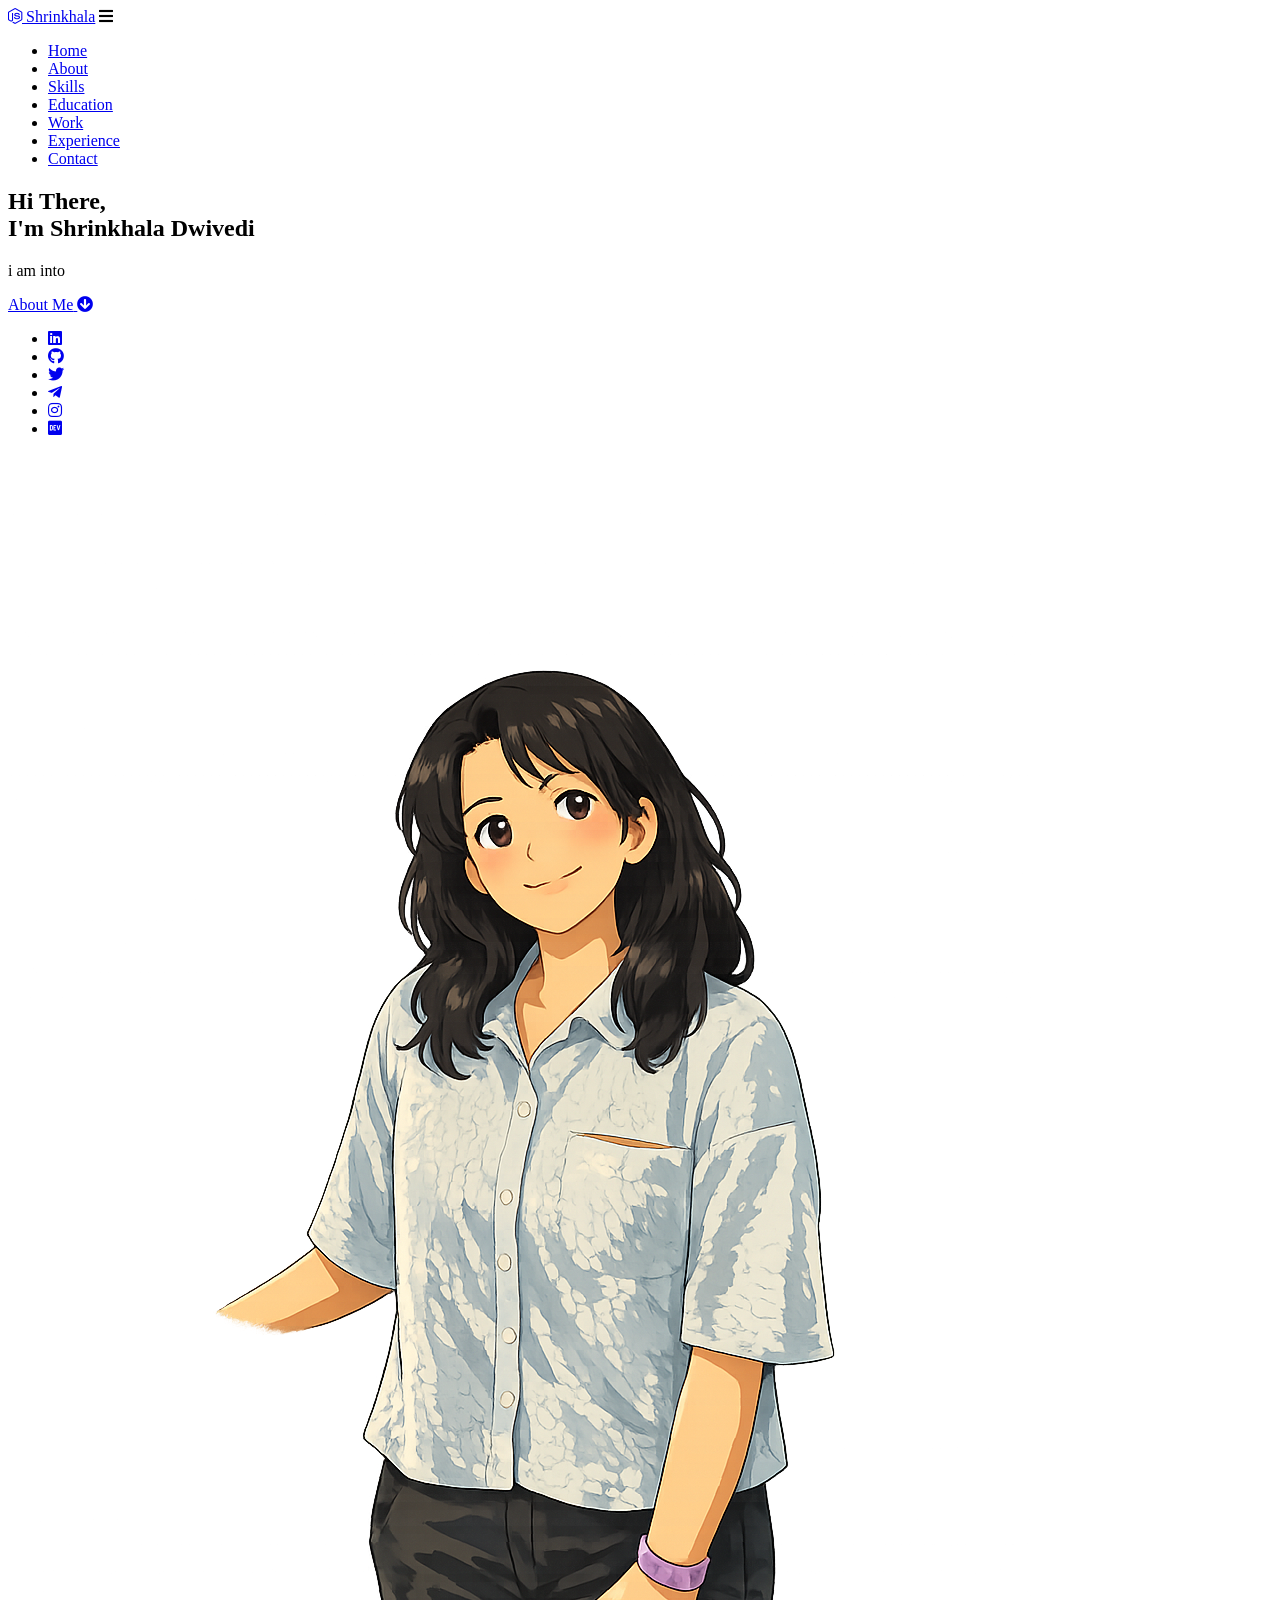
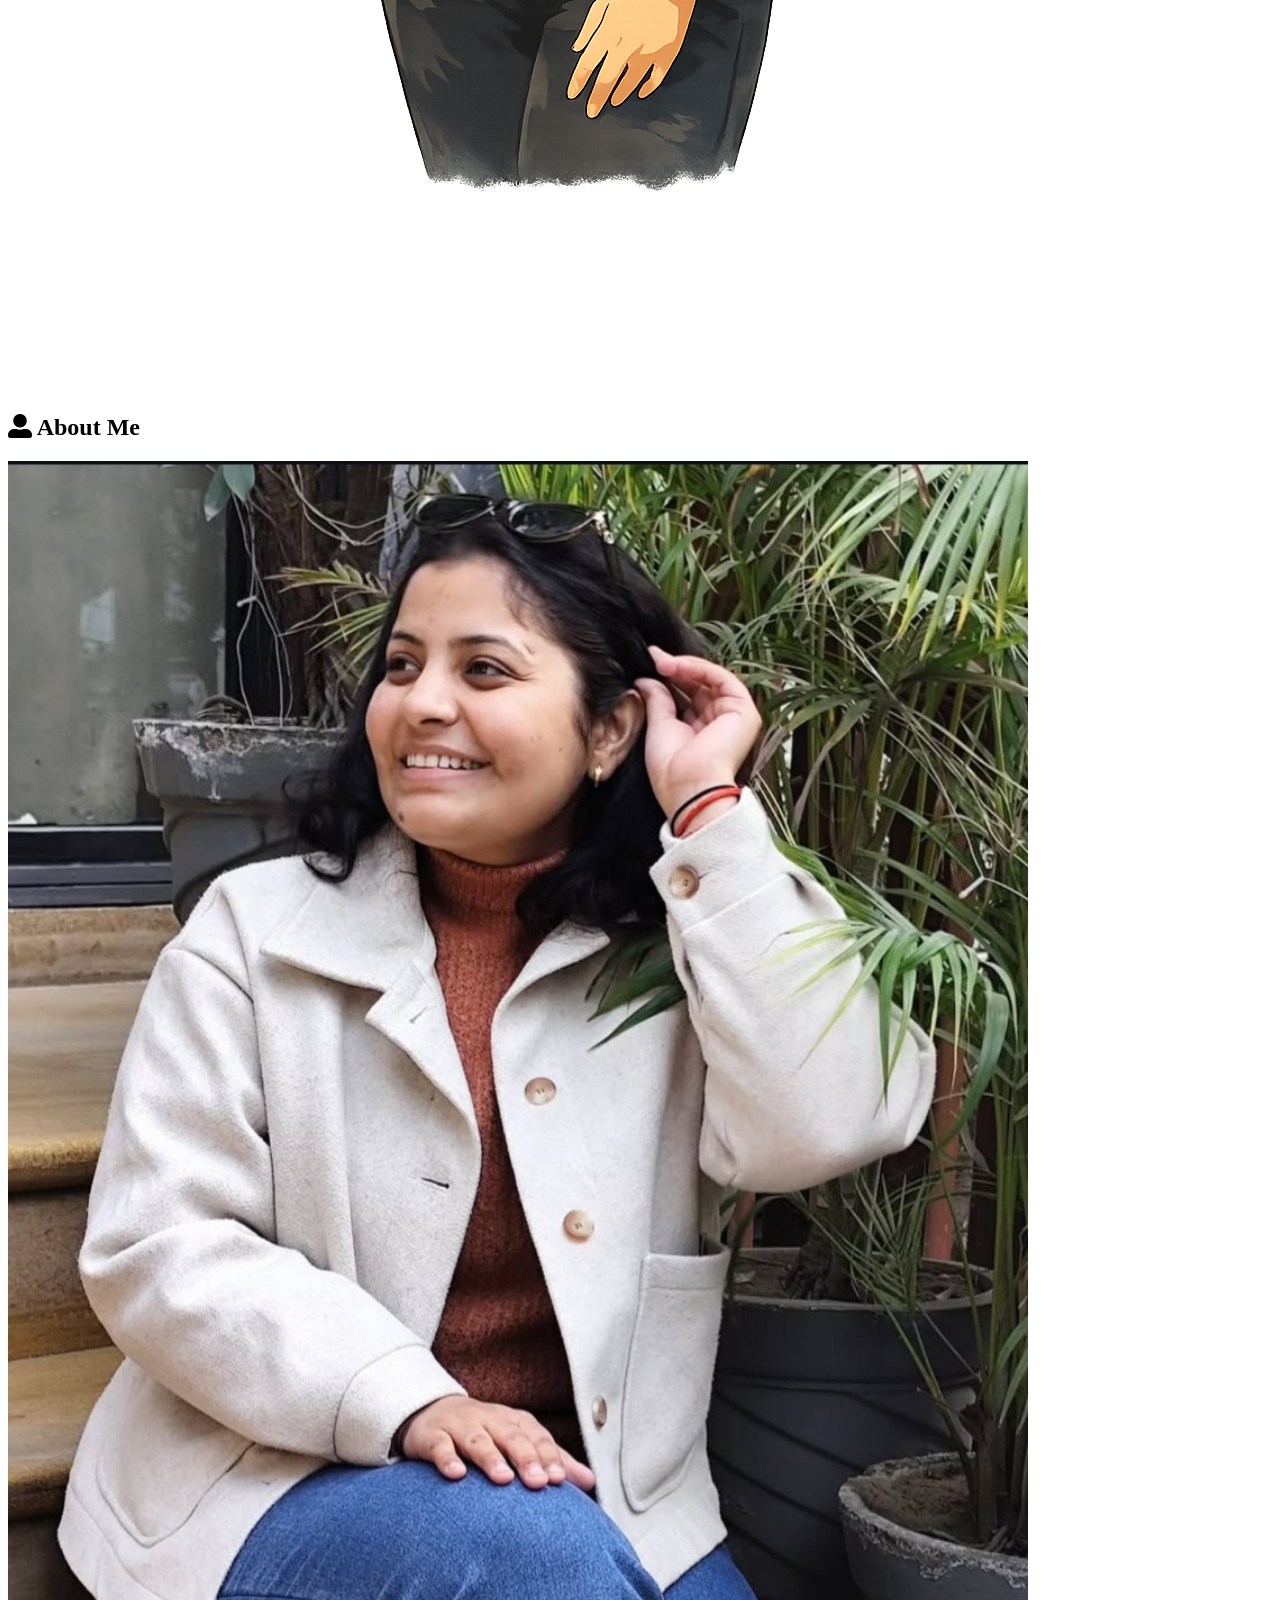
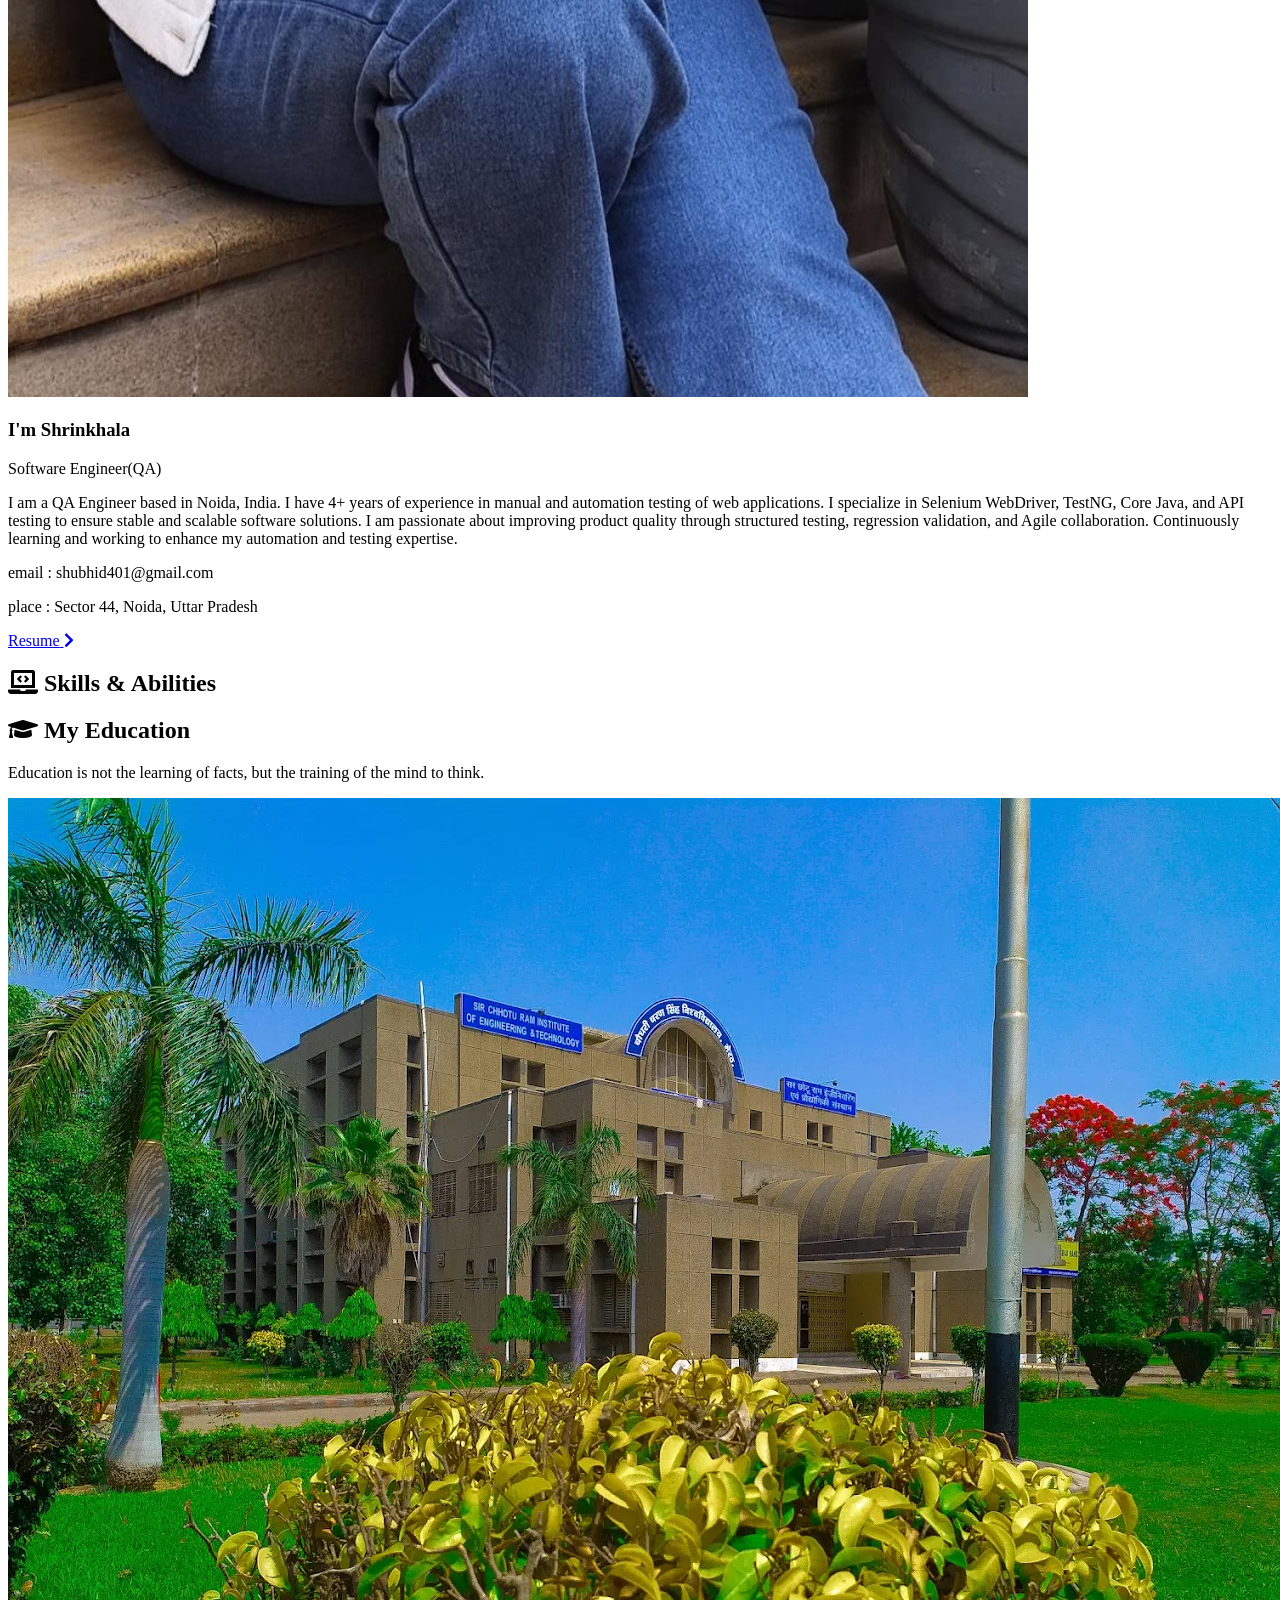
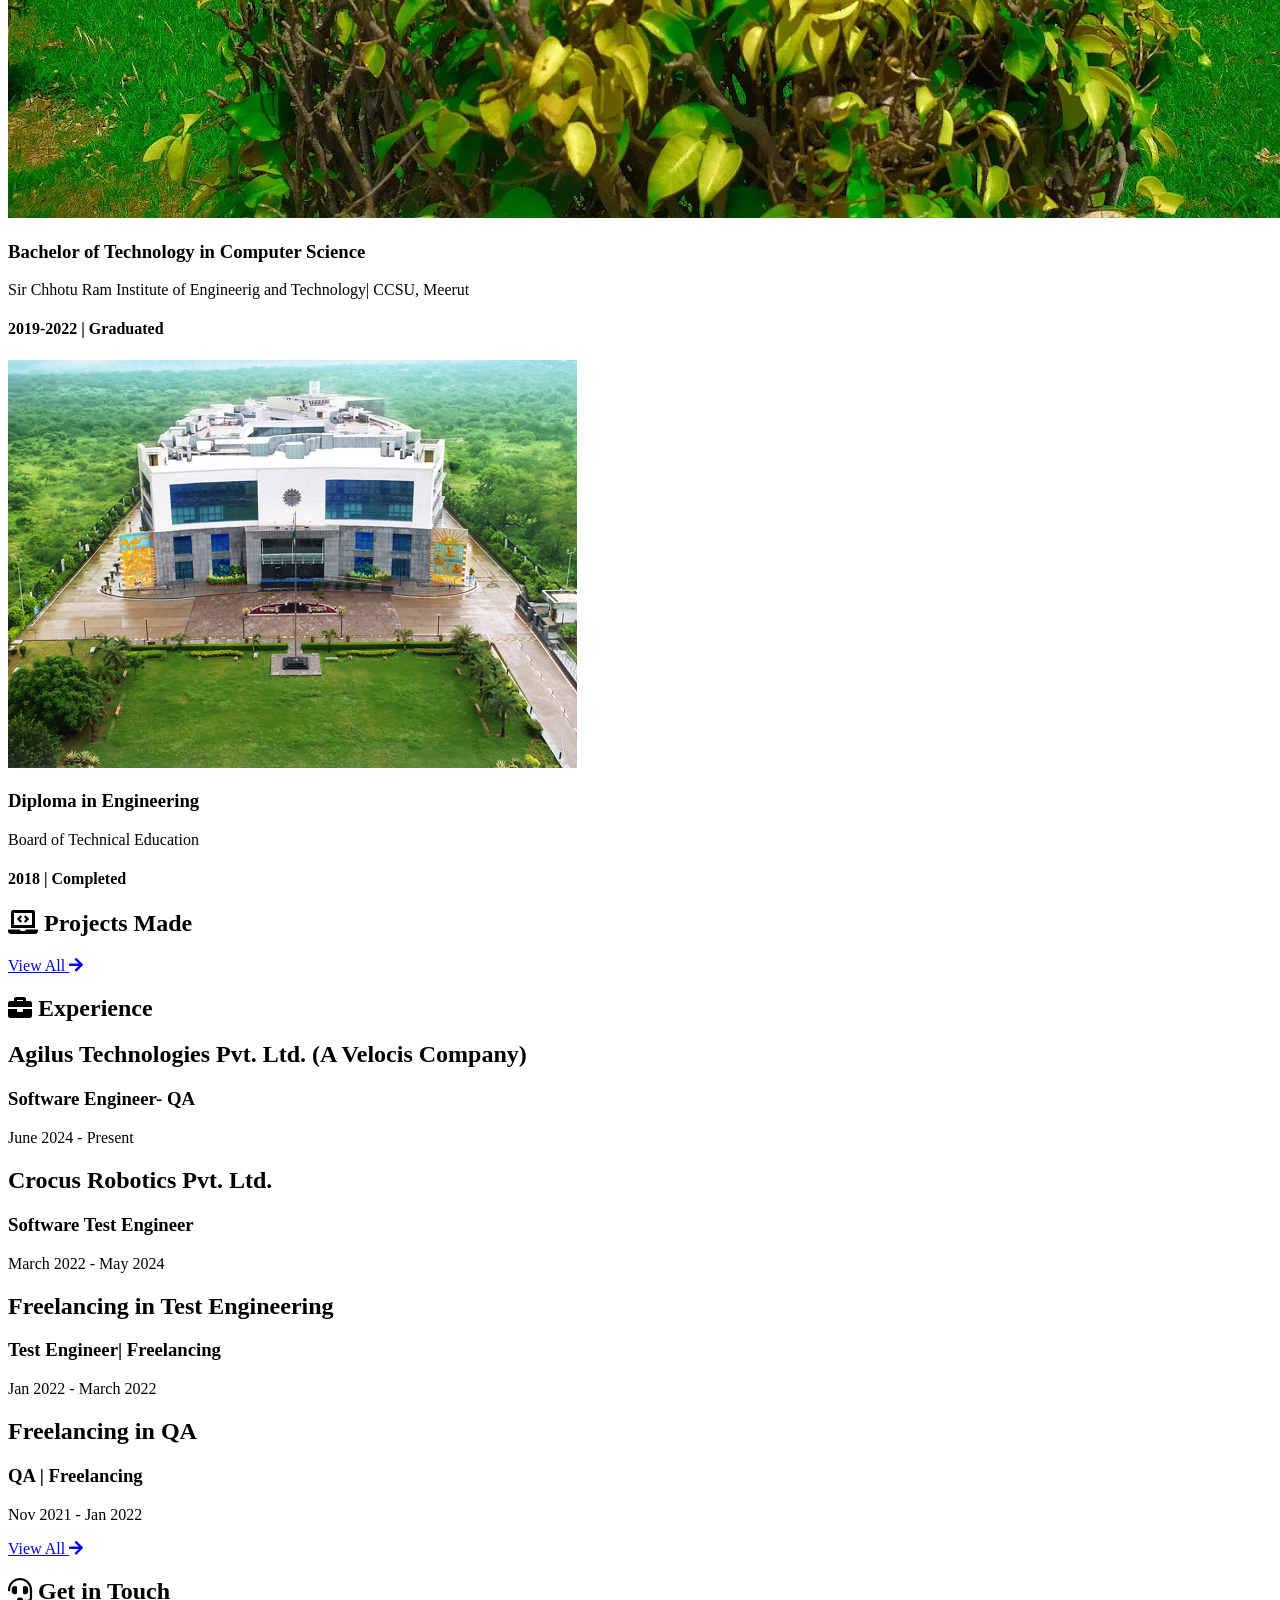
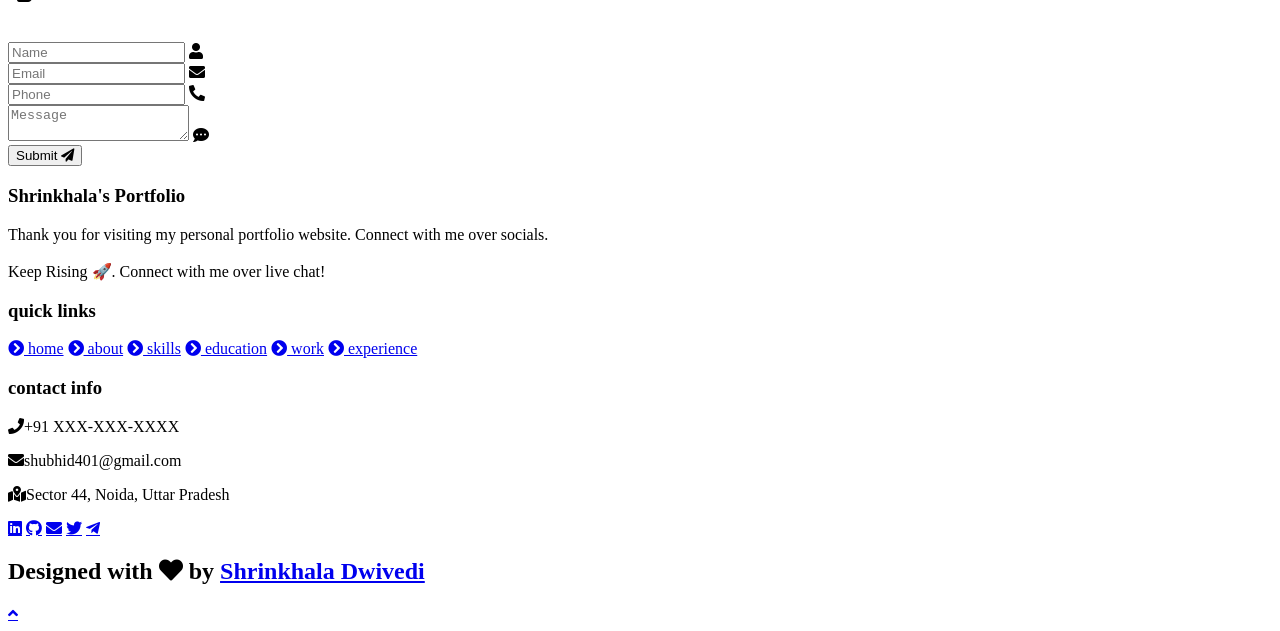
==== index.html @ 5f75d257 "Initial commit" ====
<!DOCTYPE html>
<html lang="en">
<head>
    <meta charset="UTF-8">
    <meta http-equiv="X-UA-Compatible" content="IE=edge">
    <meta name="viewport" content="width=device-width, initial-scale=1.0">
    <meta name="keywords" content="Shrinkhala Dwivedi, portfolio, Shrinkhala, software Engineer(QA), personal portfolio lifecodes, portfolio design, portfolio website, personal portfolio" />
    <meta name="description" content="Welcome to Shrinkhala's Portfolio. Software Engineer(QA)" />
    <!-- Custom CSS -->
    <link rel="stylesheet" href="./assets/css/style.css">
    <!-- Font Awesome -->
    <link rel="stylesheet" href="https://cdnjs.cloudflare.com/ajax/libs/font-awesome/5.15.3/css/all.min.css" integrity="sha512-iBBXm8fW90+nuLcSKlbmrPcLa0OT92xO1BIsZ+ywDWZCvqsWgccV3gFoRBv0z+8dLJgyAHIhR35VZc2oM/gI1w==" crossorigin="anonymous" referrerpolicy="no-referrer" />
    <!-- Favicon -->
    <link id='favicon' rel="shortcut icon" href="./assets/images/favicon.png" type="image/x-png">
    <title>Portfolio | Shrinkhala Dwivedi</title>
</head>
<body oncontextmenu="return false">

<!-- pre loader -->
<!-- <div class="loader-container">
  <img draggable="false" src="./assets/images/preloader.gif" alt="">
</div> -->

<!-- navbar starts -->
<header>
        <a href="/" class="logo"><i class="fab fa-node-js"></i> Shrinkhala</a>

        <div id="menu" class="fas fa-bars"></div>
        <nav class="navbar">
            <ul>
            <li><a class="active" href="#home">Home</a></li>
            <li><a href="#about">About</a></li>
            <li><a href="#skills">Skills</a></li>
            <li><a href="#education">Education</a></li>
            <li><a href="#work">Work</a></li>
            <li><a href="#experience">Experience</a></li>
            <li><a href="#contact">Contact</a></li>
            </ul>
        </nav>
</header>
<!-- navbar ends -->


<!-- hero section starts -->
<section class="home" id="home">
    <div id="particles-js"></div>

    <div class="content">
    <h2>Hi There,<br/> I'm Shrinkhala <span>Dwivedi</span></h2>
    <p>i am into <span class="typing-text"></span></p>
    <a href="#about" class="btn"><span>About Me</span>
      <i class="fas fa-arrow-circle-down"></i>
    </a>
    <div class="socials">
        <ul class="social-icons">
          <li><a class="linkedin" aria-label="LinkedIn" href="https://www.linkedin.com/in/shrinkhala-dwivedi-1247412b0/" target="_blank"><i class="fab fa-linkedin"></i></a></li> 
          <li><a class="github" aria-label="GitHub" href="#" target="_blank"><i class="fab fa-github"></i></a></li>
          <li><a class="twitter" aria-label="Twitter" href="#" target="_blank"><i class="fab fa-twitter"></i></a></li>
          <li><a class="telegram" aria-label="Telegram" href="#" target="_blank"><i class="fab fa-telegram-plane"></i></a></li>
          <li><a class="instagram" aria-label="Instagram" href="https://www.instagram.com/___siri19?igsh=MTQwbnU3Z3ZieHpqZQ=="><i class="fab fa-instagram" target="_blank"></i></a></li>
          <li><a class="dev" aria-label="Dev" href="#" target="_blank"><i class="fab fa-dev"></i></a></li>
        </ul>
      </div>
    </div>
<div class="image">
    <img draggable="false" class="tilt" src="./assets/images/hero.png" alt="">
</div>
</section>
<!-- hero section ends -->


<!-- about section starts -->
<section class="about" id="about">
    <h2 class="heading"><i class="fas fa-user-alt"></i> About <span>Me</span></h2>
    
    <div class="row">

    <div class="image">
        <img draggable="false" class="tilt" src="./assets/images/profile2.jpg" alt="">
    </div>
    <div class="content">
        <h3>I'm Shrinkhala</h3>
        <span class="tag">Software Engineer(QA)</span>
        
        <p>
        I am a QA Engineer based in Noida, India. 
        I have 4+ years of experience in manual and automation testing of web applications. 
        I specialize in Selenium WebDriver, TestNG, Core Java, and API testing to ensure stable and scalable software solutions. 
        I am passionate about improving product quality through structured testing, regression validation, and Agile collaboration. 
        Continuously learning and working to enhance my automation and testing expertise.
        </p>
        
        <div class="box-container">
            <!-- <div class="box">
              <p><span> age: </span> 20</p>
              <p><span> phone : </span> +91 XXX-XXX-XXXX</p>
            </div> -->
            <div class="box">
              <p><span> email : </span> shubhid401@gmail.com</p>
              <p><span> place : </span> Sector 44, Noida, Uttar Pradesh</p>
            </div>
        </div>
        
        <div class="resumebtn">
            <a href="https://drive.google.com/file/d/1aEi8xZcqv0TfN1ySFw3PpkBn98LangW2/view?usp=drive_link" target="_blank" class="btn"><span>Resume</span>
                <i class="fas fa-chevron-right"></i>
            </a>
        </div>

    </div>
    </div>
</section>
<!-- about section ends -->

<!-- skills section starts -->
<section class="skills" id="skills">

    <h2 class="heading"><i class="fas fa-laptop-code"></i> Skills & <span>Abilities</span></h2>

    <div class="container">
          <div class="row" id="skillsContainer">

            <!-- <div class="bar">
              <div class="info">
                <img src="https://img.icons8.com/color/48/000000/adobe-xd.png"/>
                <span>AdobeXD</span>
              </div>
            </div> -->

      </div>
</div>
</section>
<!-- skills section ends -->


<!-- education section starts -->
<section class="education" id="education">

  <h1 class="heading"><i class="fas fa-graduation-cap"></i> My <span>Education</span></h1>

    <p class="qoute">Education is not the learning of facts, but the training of the mind to think.</p>

    <div class="box-container">

    <div class="box">
        <div class="image">
        <img draggable="false" src="./assets/images/educat/college.jpg" alt="">
        </div>
        <div class="content">
        <h3>Bachelor of Technology  in Computer Science</h3>
        <p>Sir Chhotu Ram Institute of Engineerig and Technology| CCSU, Meerut</p>
        <h4>2019-2022 | Graduated</h4>
        </div>
    </div>

    <div class="box">
      <div class="image">
      <img draggable="false" src="./assets/images/educat/school.jpg" alt="">
      </div>
      <div class="content">
      <h3>Diploma in Engineering </h3>
      <p>Board of Technical Education </p>
      <h4>2018 | Completed</h4>
      </div>
    </div>

</div>
</section>
<!-- education section ends -->


<!-- work project section starts -->
<section class="work" id="work">

  <h2 class="heading"><i class="fas fa-laptop-code"></i> Projects <span>Made</span></h2>

  <div class="box-container">

    <!-- <div class="box tilt">
      <img draggable="false" src="./assets/images/projects/portfolio1.PNG" alt="" />
      <div class="content">
        <div class="tag">
        <h3>Portfolio Website</h3>
        </div>
        <div class="desc">
          <p>Personal portfolio website. Don't need much info about it, just scroll down. You're here only!</p>
          <div class="btns">
            <a href="#" class="btn" target="_blank"><i class="fas fa-eye"></i> View</a>
            <a href="https://github.com/jigar-sable/Portfolio-Website" class="btn" target="_blank">Code <i class="fas fa-code"></i></a>
          </div>
        </div>
      </div>
    </div> -->

</div>

<div class="viewall">
  <a href="#" class="btn"><span>View All</span>
    <i class="fas fa-arrow-right"></i>
</a>
</div>

</section>
<!-- work project section ends -->

<!-- experience section starts -->
<section class="experience" id="experience">

  <h2 class="heading"><i class="fas fa-briefcase"></i> Experience </h2>

  <div class="timeline">


    <div class="container right">
      <div class="content">
        <div class="tag">
          <h2>Agilus Technologies Pvt. Ltd. (A Velocis Company)</h2>
        </div>
        <div class="desc">
            <h3>Software Engineer- QA</h3>
            <p>June 2024 - Present</p>
        </div>
      </div>
    </div>

    <div class="container left">
      <div class="content">
        <div class="tag">
          <h2>Crocus Robotics Pvt. Ltd.</h2>
        </div>
        <div class="desc">
            <h3>Software Test Engineer</h3>
            <p>March 2022 - May 2024</p>
        </div>
      </div>
    </div>

    <div class="container right">
      <div class="content">
        <div class="tag">
          <h2>Freelancing in Test Engineering</h2>
        </div>
        <div class="desc">
            <h3>Test Engineer| Freelancing</h3>
            <p>Jan 2022 - March 2022</p>
        </div>
      </div>
    </div>

    <div class="container left">
      <div class="content">
        <div class="tag">
          <h2>Freelancing in QA</h2>
        </div>
        <div class="desc">
            <h3>QA | Freelancing</h3>
            <p>Nov 2021 - Jan 2022</p>
        </div>
      </div>
    </div>
  </div>

  <div class="morebtn">
    <a href="#" class="btn"><span>View All</span>
      <i class="fas fa-arrow-right"></i>
  </a>
  </div>

</div>

</section>
<!-- experience section ends -->

<!-- contact section starts -->
<section class="contact" id="contact">
  
  <h2 class="heading"><i class="fas fa-headset"></i> Get in <span>Touch</span></h2>

  <div class="container">
    <div class="content">
      <div class="image-box">
        <img draggable="false" src="./assets/images/contact1.png" alt="">
      </div>
    <form id="contact-form">
      
      <div class="form-group">
        <div class="field">
          <input type="text" name="name" placeholder="Name" required>
          <i class='fas fa-user'></i>
        </div>
        <div class="field">
          <input type="text" name="email" placeholder="Email" required>
          <i class='fas fa-envelope'></i>
        </div>
        <div class="field">
          <input type="text" name="phone" placeholder="Phone">
          <i class='fas fa-phone-alt'></i>
        </div>
        <div class="message">
        <textarea placeholder="Message" name="message" required></textarea>
        <i class="fas fa-comment-dots"></i>
        </div>
        </div>
      <div class="button-area">
        <button type="submit">
          Submit <i class="fa fa-paper-plane"></i></button>
      </div>
    </form>
  </div>
  </div>
</section>
<!-- contact section ends -->


<!-- footer section starts -->
<section class="footer">

  <div class="box-container">

      <div class="box">
          <h3>Shrinkhala's Portfolio</h3>
          <p>Thank you for visiting my personal portfolio website. Connect with me over socials. <br/> <br/> Keep Rising 🚀. Connect with me over live chat!</p>
      </div>

      <div class="box">
          <h3>quick links</h3>
          <a href="#home"><i class="fas fa-chevron-circle-right"></i> home</a>
          <a href="#about"><i class="fas fa-chevron-circle-right"></i> about</a>
          <a href="#skills"><i class="fas fa-chevron-circle-right"></i> skills</a>
          <a href="#education"><i class="fas fa-chevron-circle-right"></i> education</a>
          <a href="#work"><i class="fas fa-chevron-circle-right"></i> work</a>
          <a href="#experience"><i class="fas fa-chevron-circle-right"></i> experience</a>
      </div>

      <div class="box">
          <h3>contact info</h3>
          <p> <i class="fas fa-phone"></i>+91 XXX-XXX-XXXX</p>
          <p> <i class="fas fa-envelope"></i>shubhid401@gmail.com</p>
          <p> <i class="fas fa-map-marked-alt"></i>Sector 44, Noida, Uttar Pradesh</p>
          <div class="share">

              <a href="https://www.linkedin.com/in/shrinkhala-dwivedi-1247412b0/" class="fab fa-linkedin" aria-label="LinkedIn" target="_blank"></a>
              <a href="#" class="fab fa-github" aria-label="GitHub" target="_blank"></a>
              <a href="mailto:shubhid401@gmail.com" class="fas fa-envelope" aria-label="Mail" target="_blank"></a>
              <a href="#" class="fab fa-twitter" aria-label="Twitter" target="_blank"></a>
              <a href="#" class="fab fa-telegram-plane" aria-label="Telegram" target="_blank"></a>
          </div>
      </div>
  </div>

  <h1 class="credit">Designed with <i class="fa fa-heart pulse"></i> by <a href="https://www.linkedin.com/in/shrinkhala-dwivedi-1247412b0/"> Shrinkhala Dwivedi</a></h1>

</section>
<!-- footer section ends -->


<!-- scroll top btn -->
<a href="#home" aria-label="ScrollTop" class="fas fa-angle-up" id="scroll-top"></a>
<!-- scroll back to top -->


<!-- ==== ALL MAJOR JAVASCRIPT CDNS STARTS ==== -->
<!-- jquery cdn -->
<script src="https://cdnjs.cloudflare.com/ajax/libs/jquery/3.6.0/jquery.min.js" integrity="sha512-894YE6QWD5I59HgZOGReFYm4dnWc1Qt5NtvYSaNcOP+u1T9qYdvdihz0PPSiiqn/+/3e7Jo4EaG7TubfWGUrMQ==" crossorigin="anonymous" referrerpolicy="no-referrer"></script>

<!-- typed.js cdn -->
<script src="https://cdnjs.cloudflare.com/ajax/libs/typed.js/2.0.5/typed.min.js" integrity="sha512-1KbKusm/hAtkX5FScVR5G36wodIMnVd/aP04af06iyQTkD17szAMGNmxfNH+tEuFp3Og/P5G32L1qEC47CZbUQ==" crossorigin="anonymous" referrerpolicy="no-referrer"></script>

<!-- particle.js links -->
<script src="./assets/js/particles.min.js"></script>
<script src="./assets/js/app.js"></script>

<!-- vanilla tilt.js links -->
<script src="https://cdnjs.cloudflare.com/ajax/libs/vanilla-tilt/1.7.0/vanilla-tilt.min.js" integrity="sha512-SttpKhJqONuBVxbRcuH0wezjuX+BoFoli0yPsnrAADcHsQMW8rkR84ItFHGIkPvhnlRnE2FaifDOUw+EltbuHg==" crossorigin="anonymous" referrerpolicy="no-referrer"></script>

<!-- scroll reveal anim -->
<script src="https://unpkg.com/scrollreveal"></script>

<script
      type="text/javascript"
      src="https://cdn.jsdelivr.net/npm/emailjs-com@3/dist/email.min.js"
    ></script>

<!-- ==== ALL MAJOR JAVASCRIPT CDNS ENDS ==== -->

<script src="./assets/js/script.js"></script>

</body>
</html>
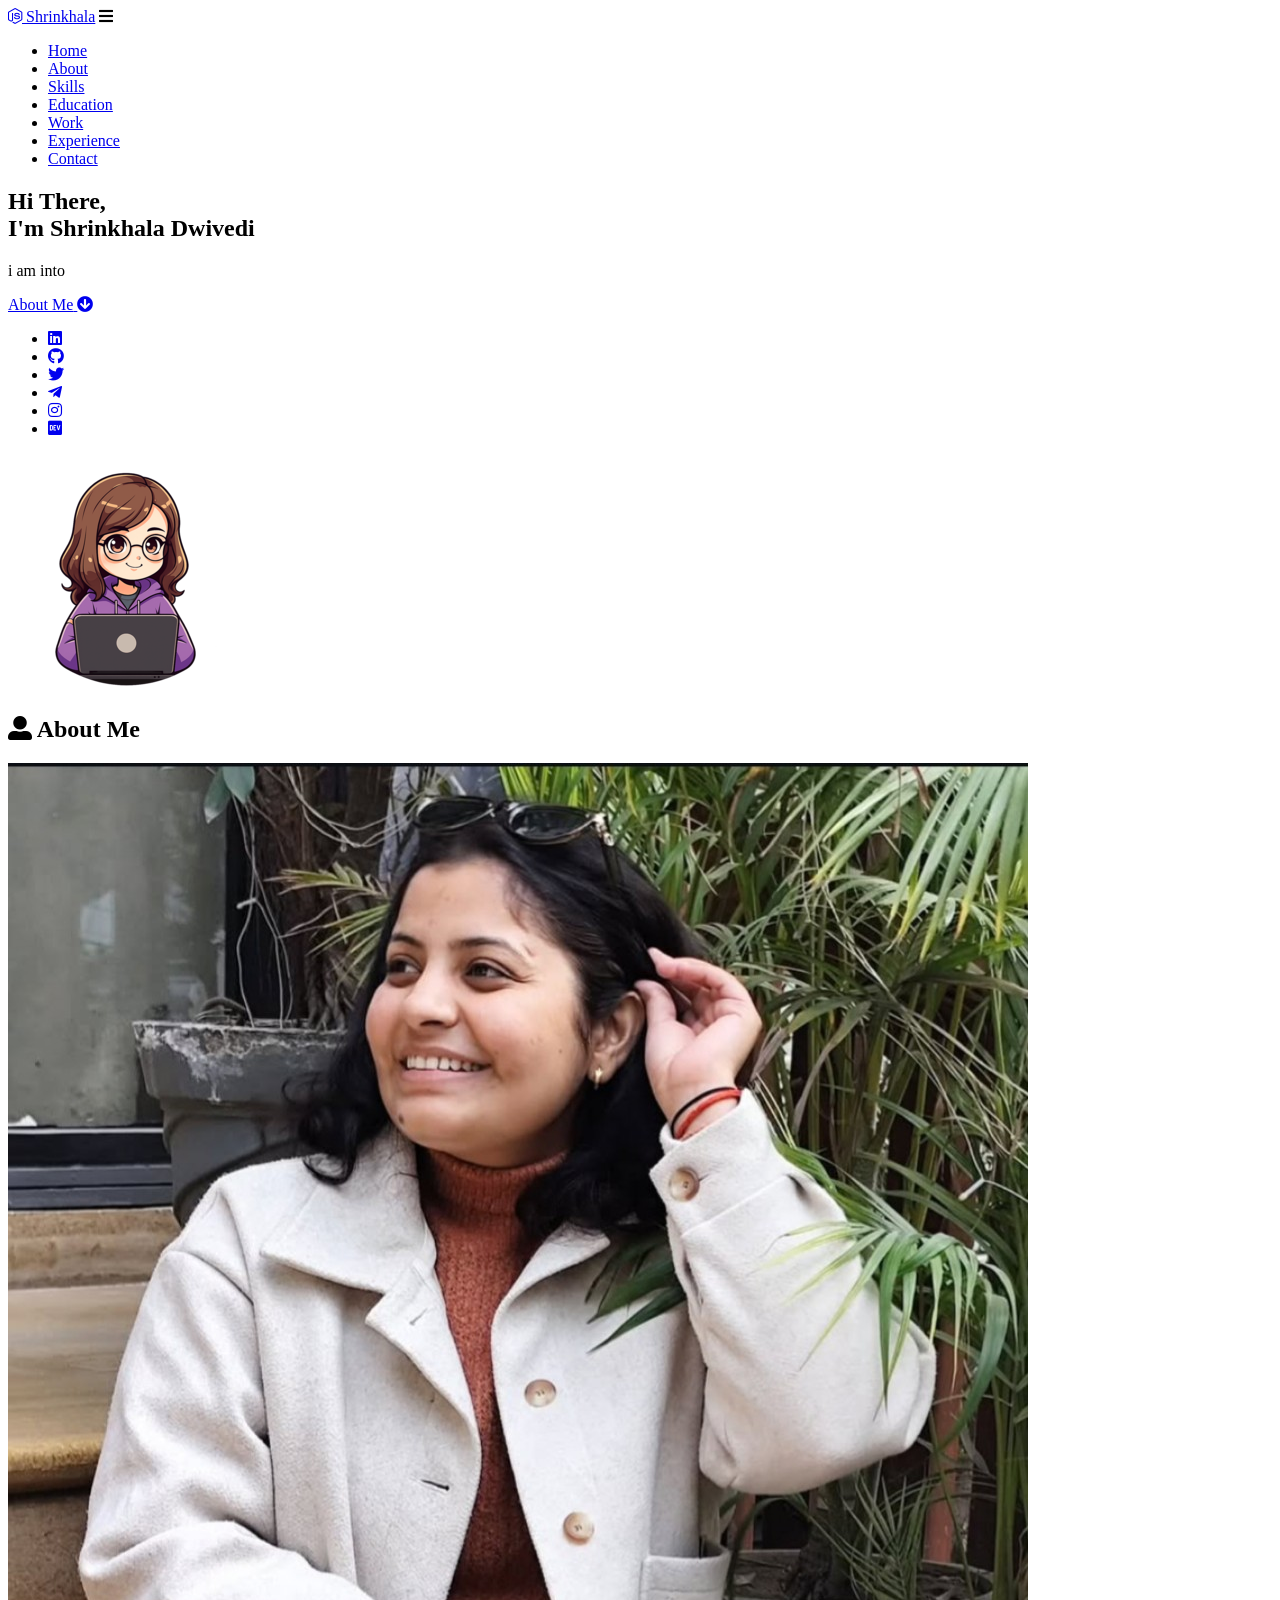
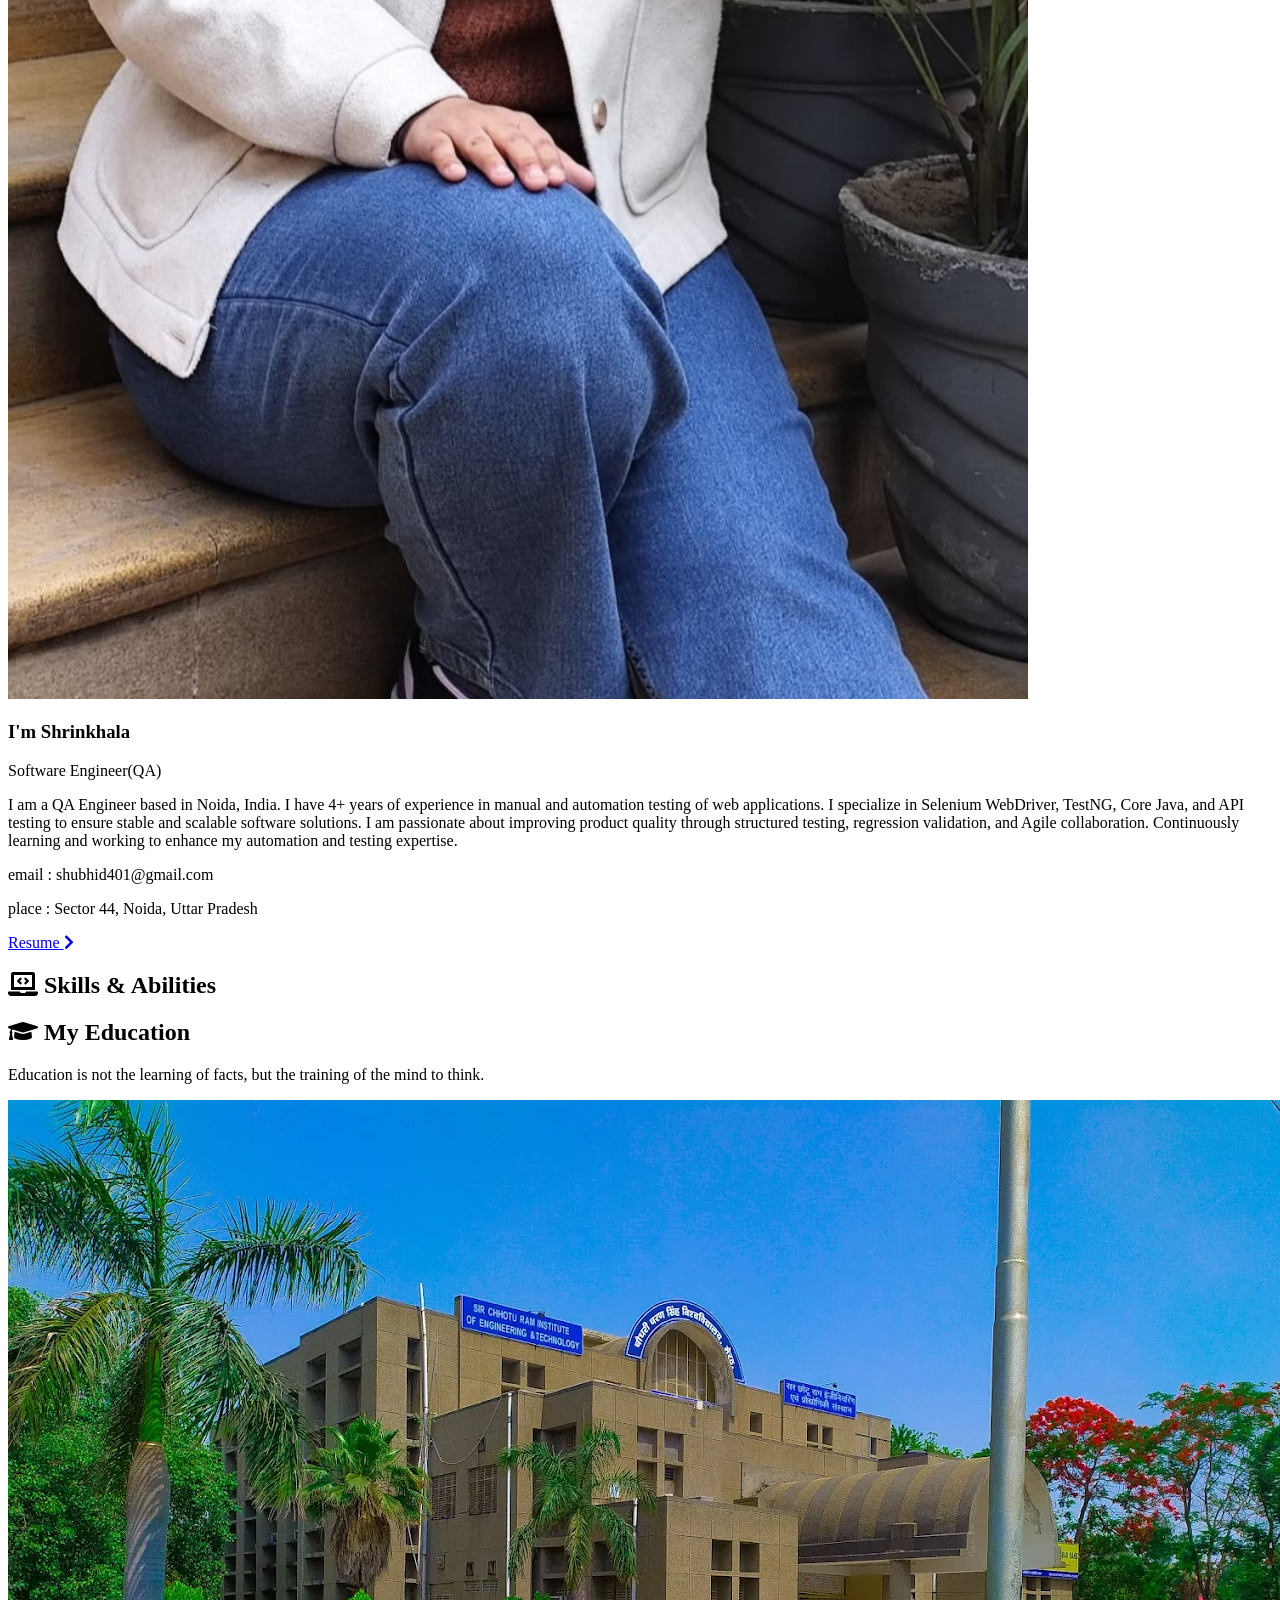
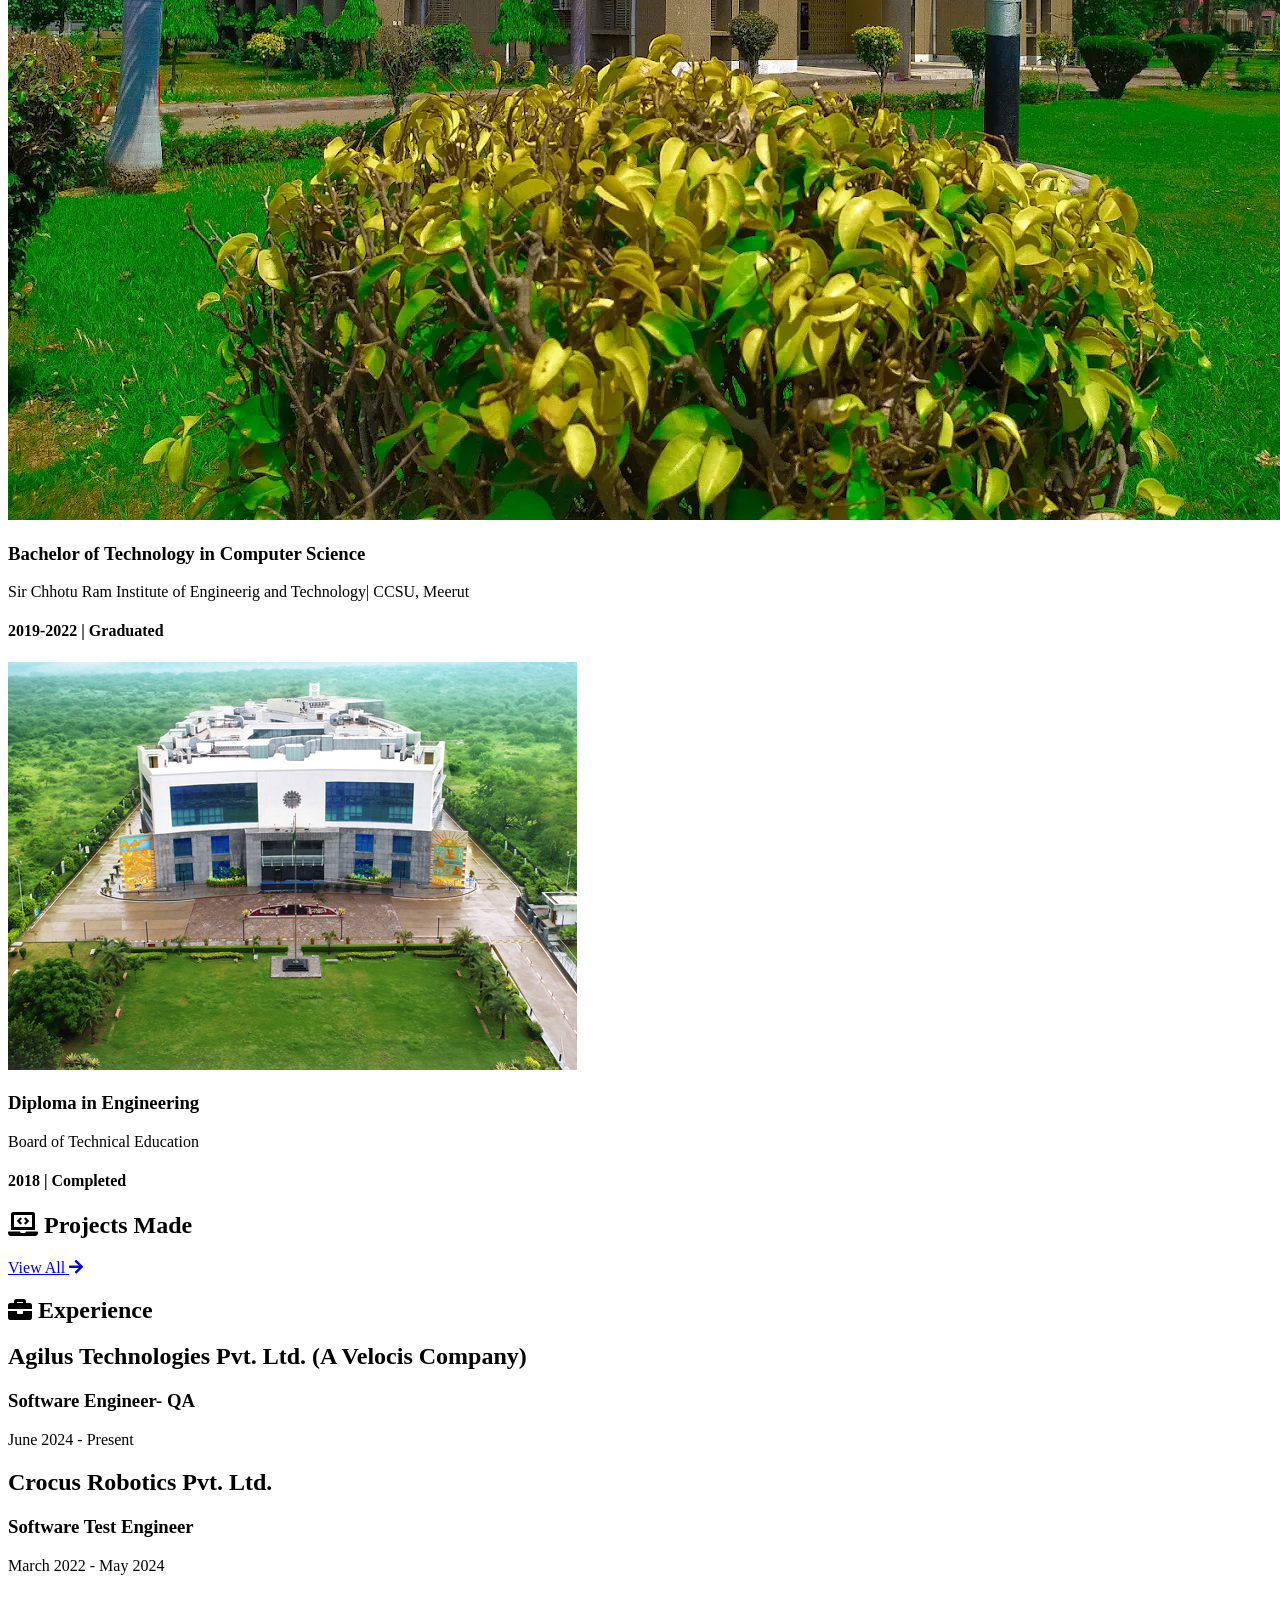
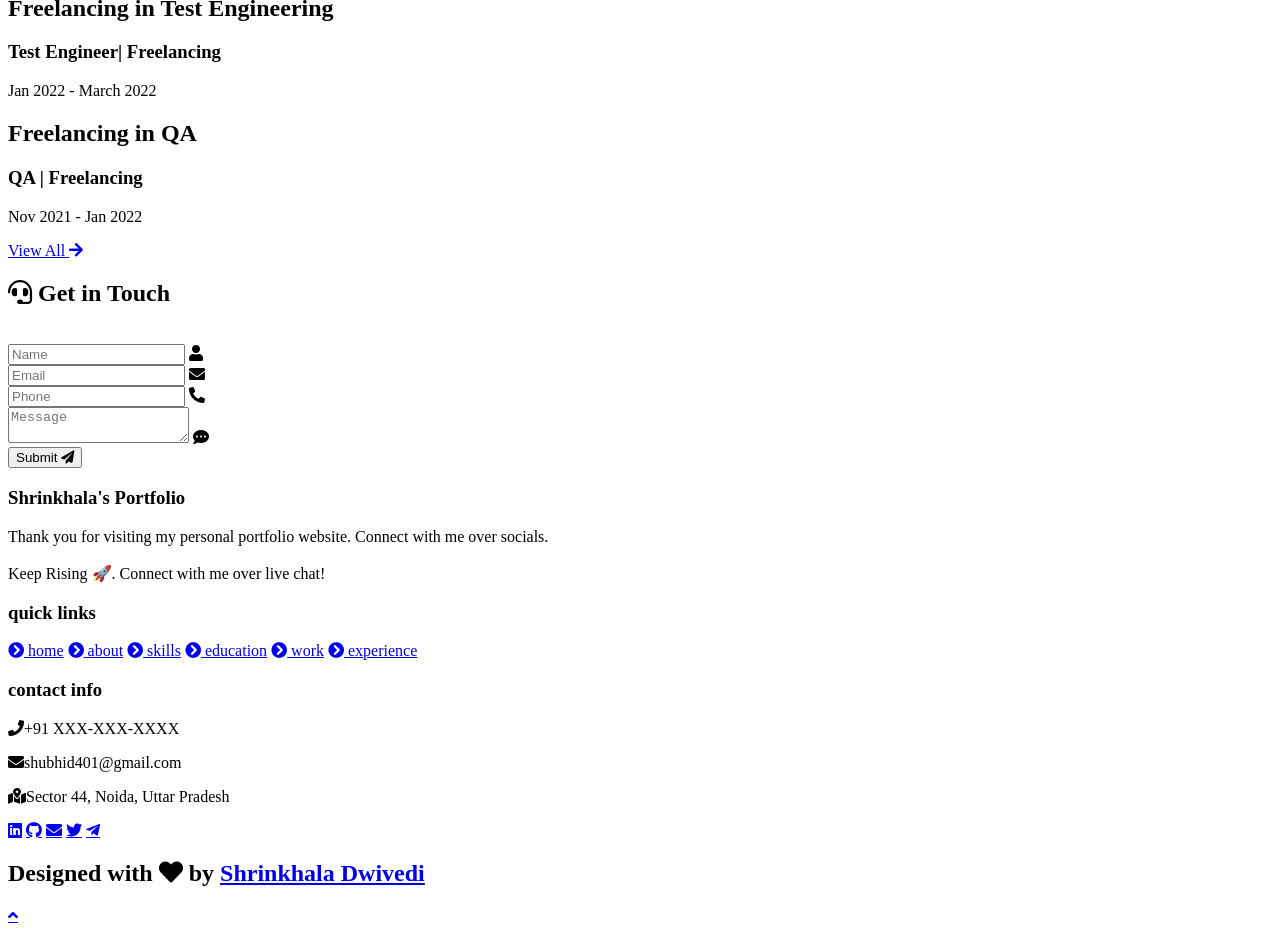
==== commit 2cf9afae: "some changes" ====
--- a/index.html
+++ b/index.html
@@ -102,7 +102,7 @@
         </div>
         
         <div class="resumebtn">
-            <a href="https://drive.google.com/file/d/1aEi8xZcqv0TfN1ySFw3PpkBn98LangW2/view?usp=drive_link" target="_blank" class="btn"><span>Resume</span>
+            <a href="https://drive.google.com/file/d/1kJT6YObraoZ66jDThEQ6t0i9qxSgffVv/view?usp=drive_link" target="_blank" class="btn"><span>Resume</span>
                 <i class="fas fa-chevron-right"></i>
             </a>
         </div>
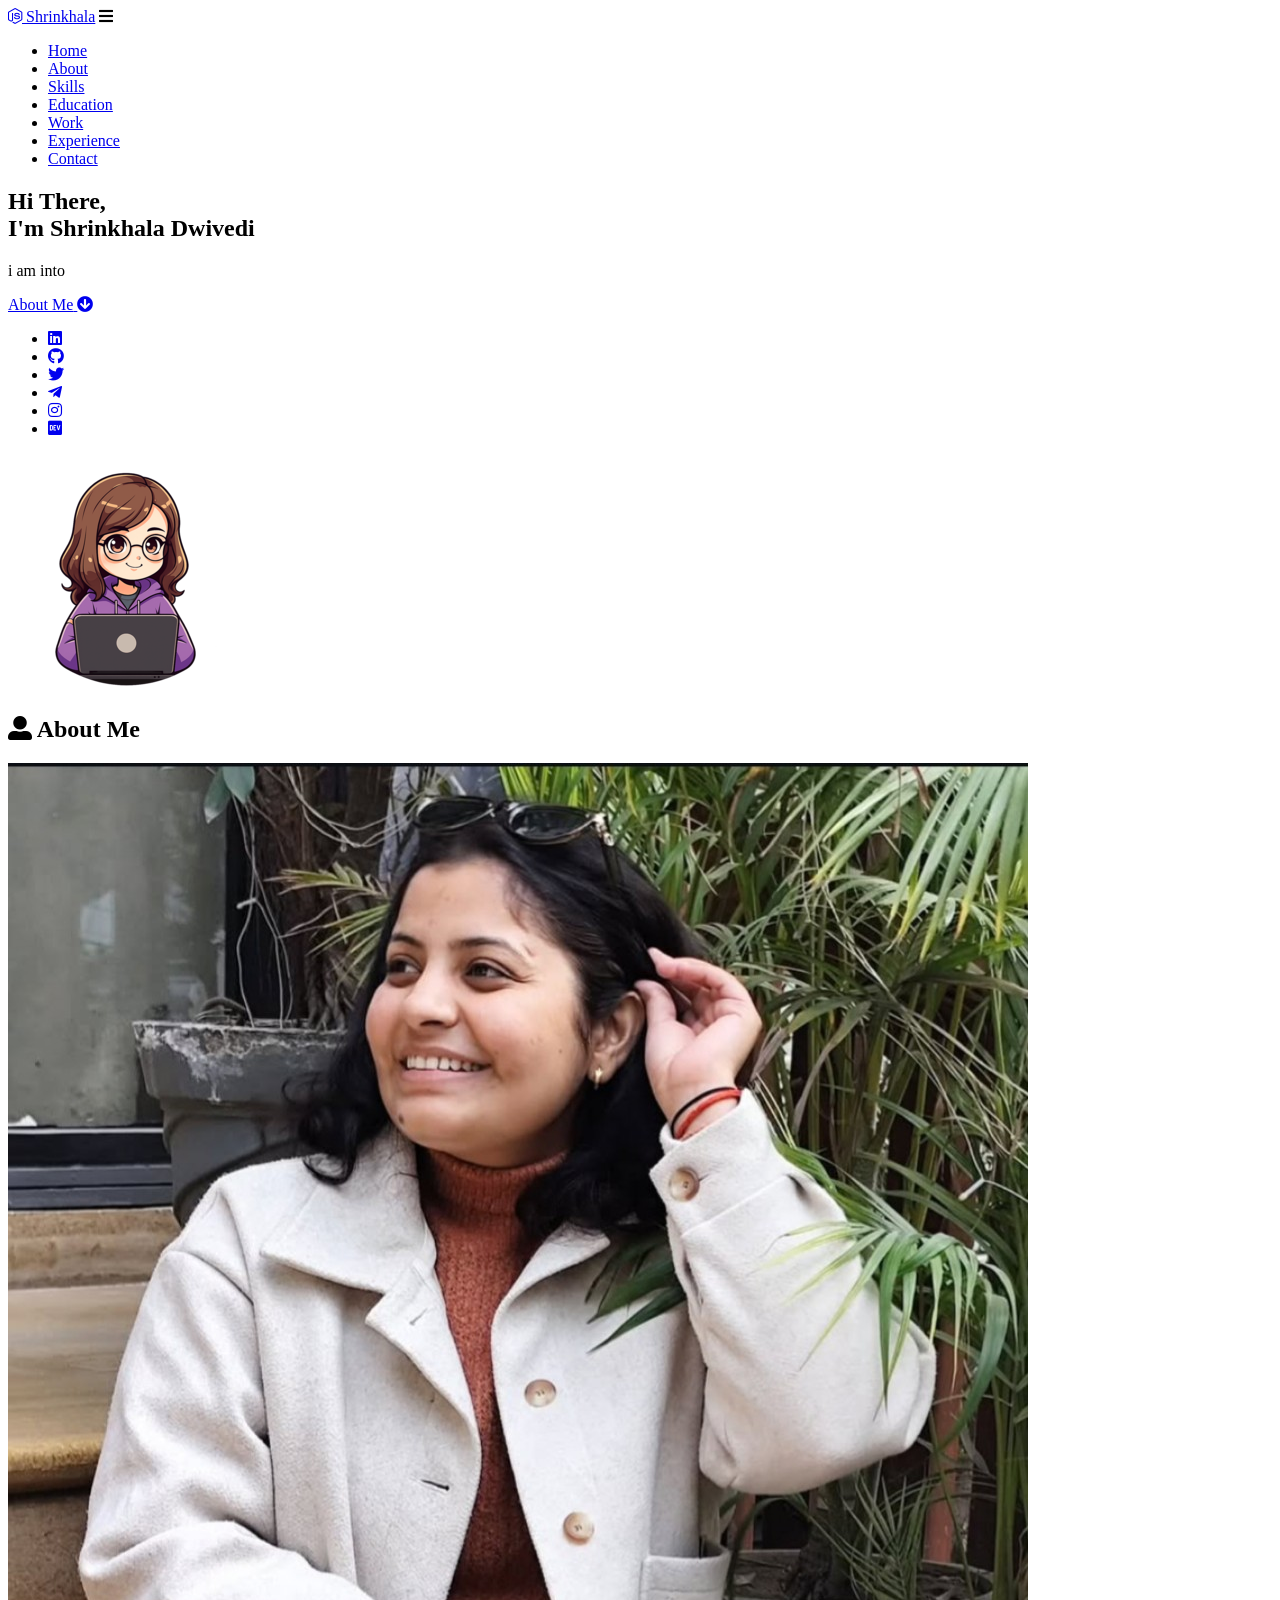
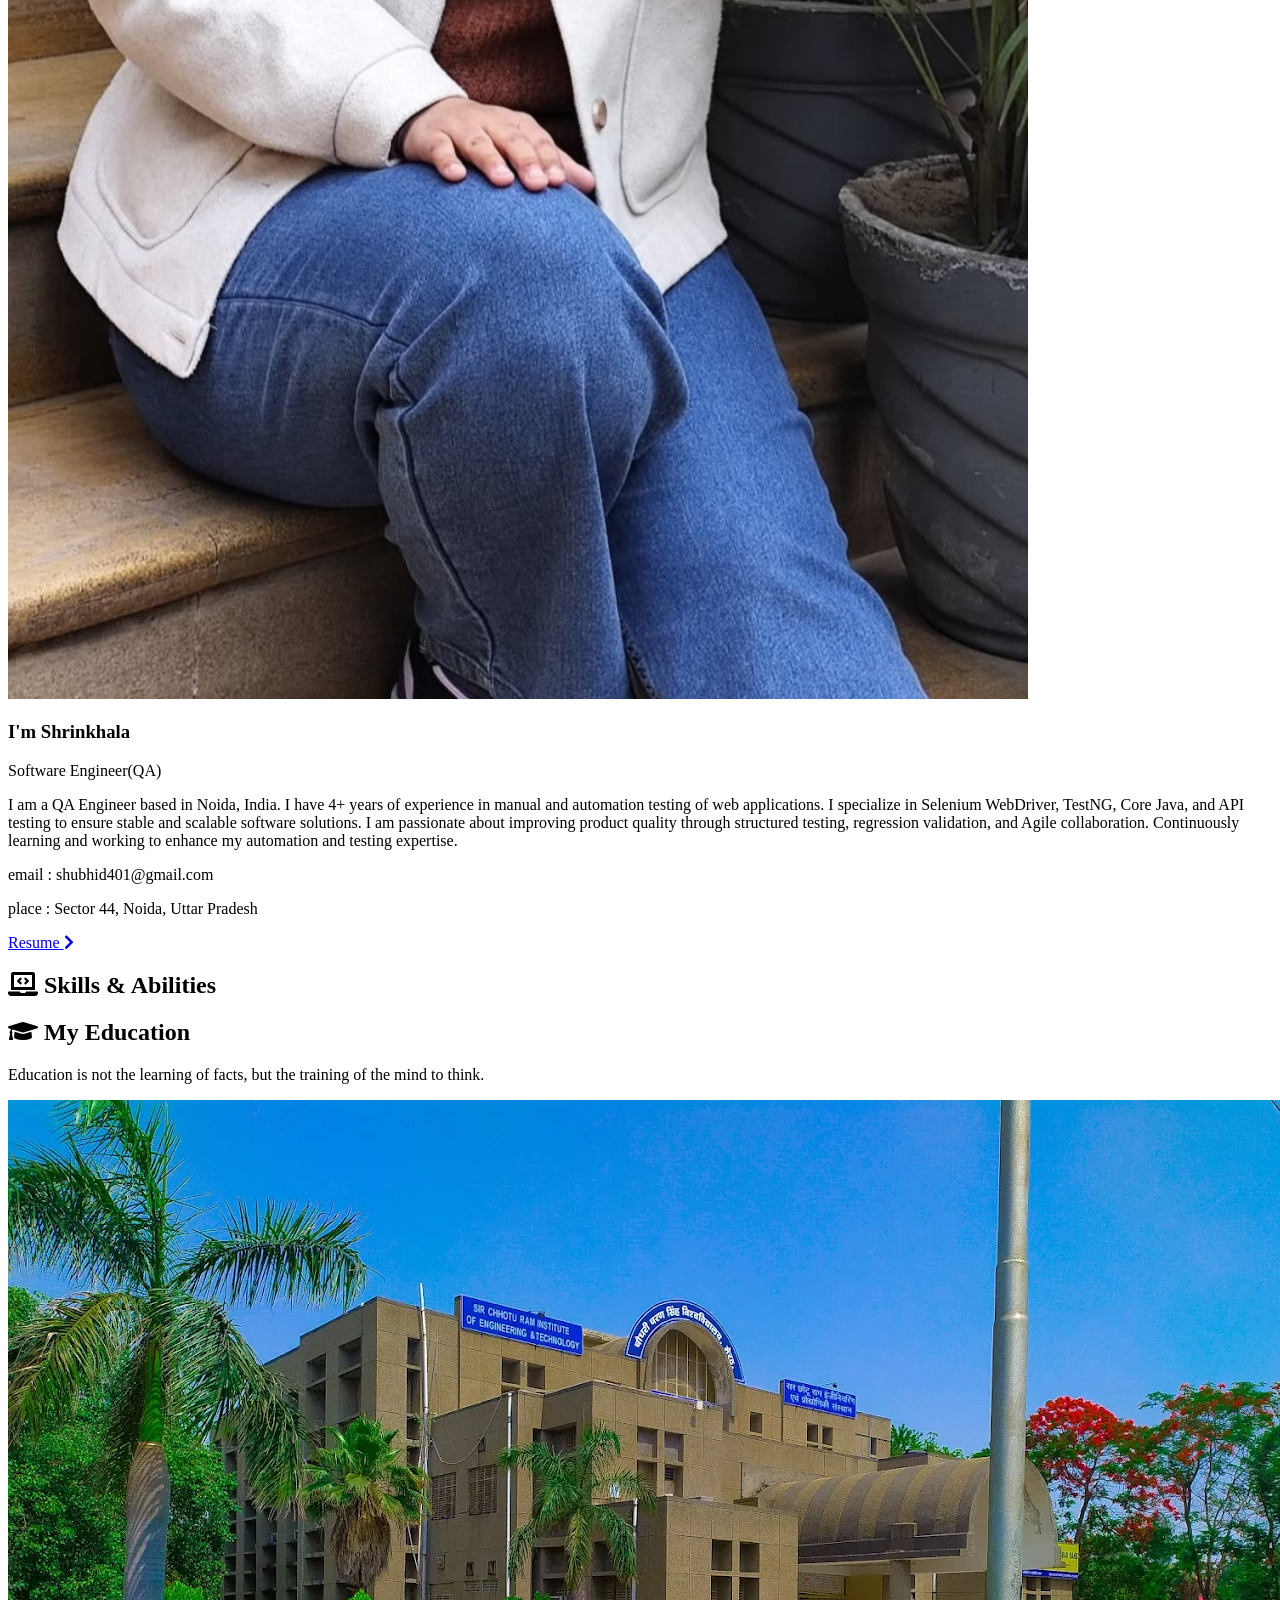
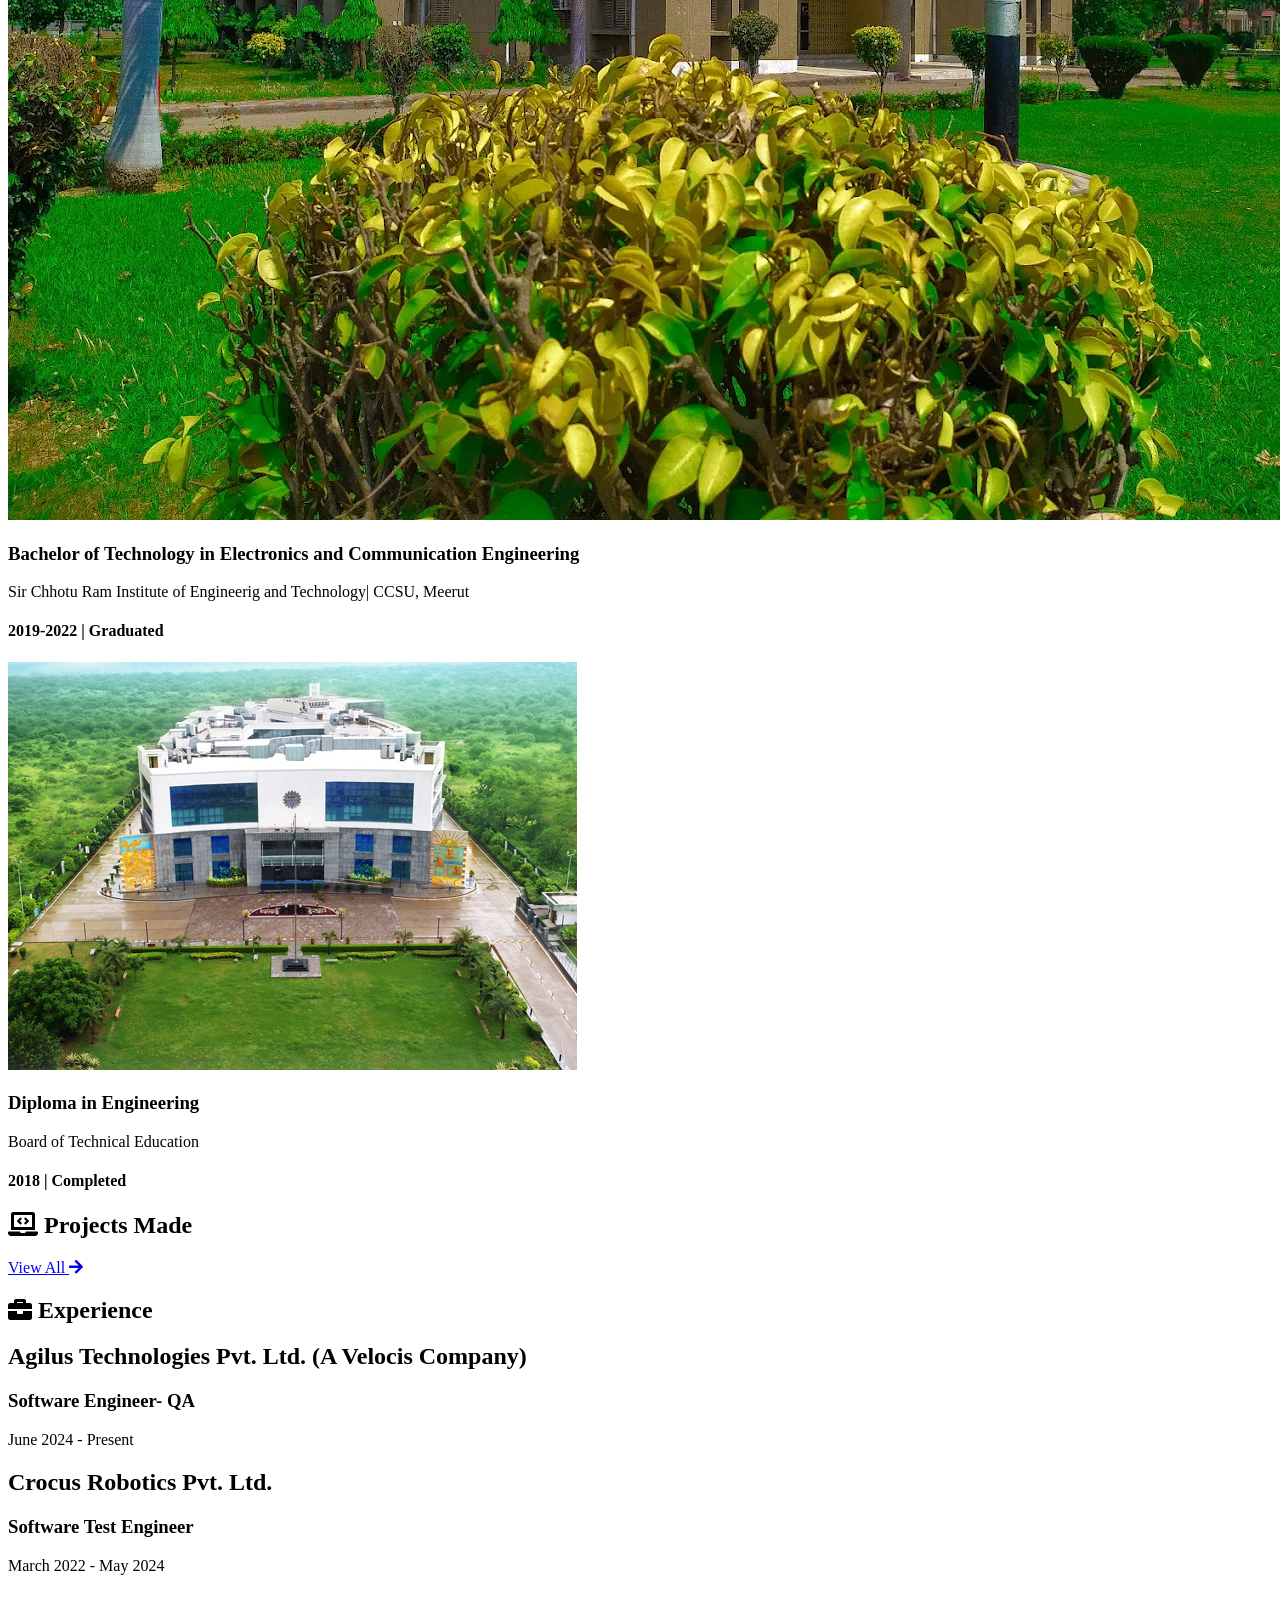
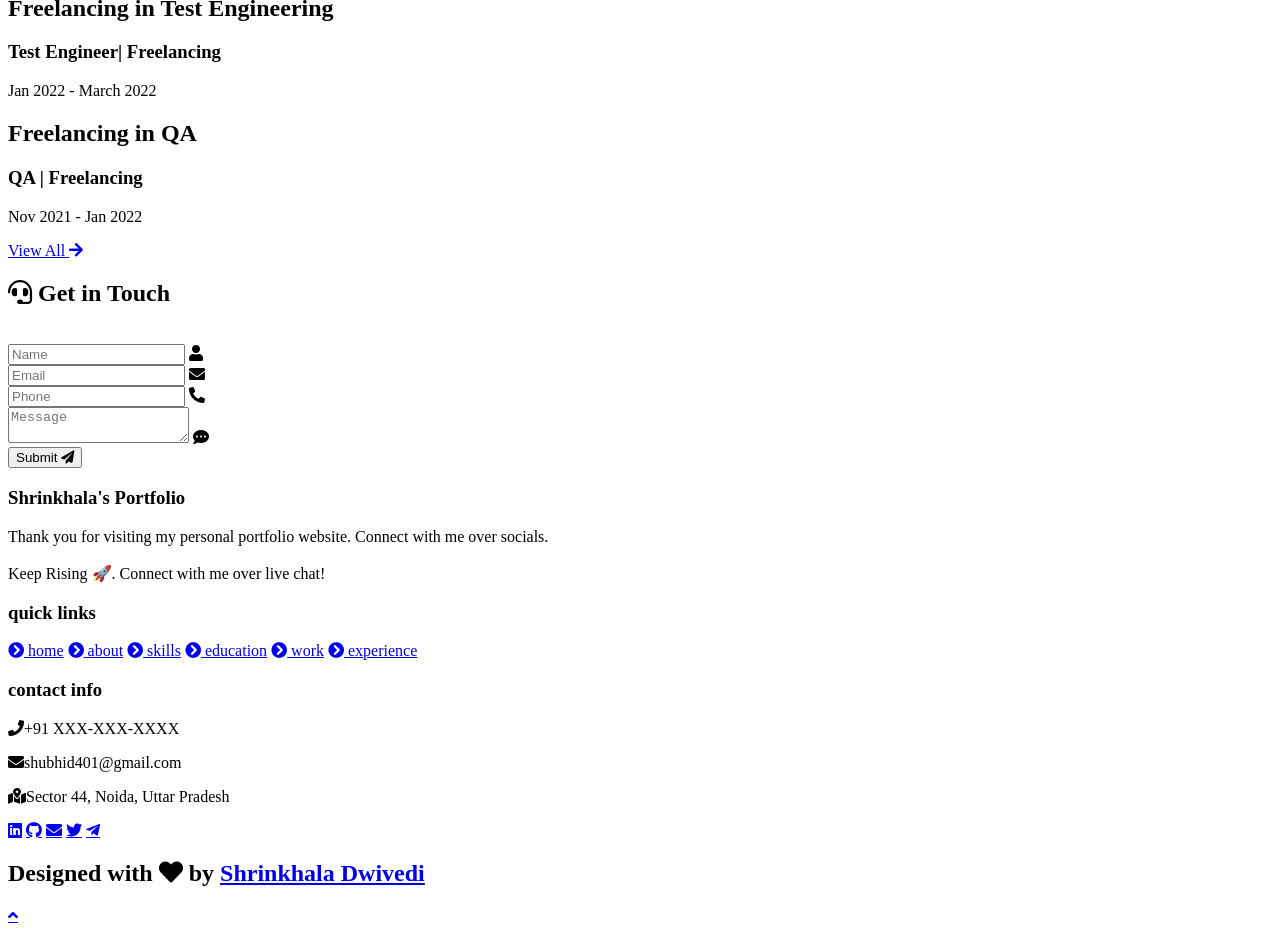
==== commit 8524d7f8: "some changesssss" ====
--- a/index.html
+++ b/index.html
@@ -102,7 +102,7 @@
         </div>
         
         <div class="resumebtn">
-            <a href="https://drive.google.com/file/d/1kJT6YObraoZ66jDThEQ6t0i9qxSgffVv/view?usp=drive_link" target="_blank" class="btn"><span>Resume</span>
+            <a href="https://drive.google.com/file/d/1bfl9tDEzmQhTZNBeF2_EYstPQenQKvrL/view?usp=drive_link" target="_blank" class="btn"><span>Resume</span>
                 <i class="fas fa-chevron-right"></i>
             </a>
         </div>
@@ -147,7 +147,7 @@
         <img draggable="false" src="./assets/images/educat/college.jpg" alt="">
         </div>
         <div class="content">
-        <h3>Bachelor of Technology  in Computer Science</h3>
+        <h3>Bachelor of Technology  in Electronics and Communication Engineering</h3>
         <p>Sir Chhotu Ram Institute of Engineerig and Technology| CCSU, Meerut</p>
         <h4>2019-2022 | Graduated</h4>
         </div>
